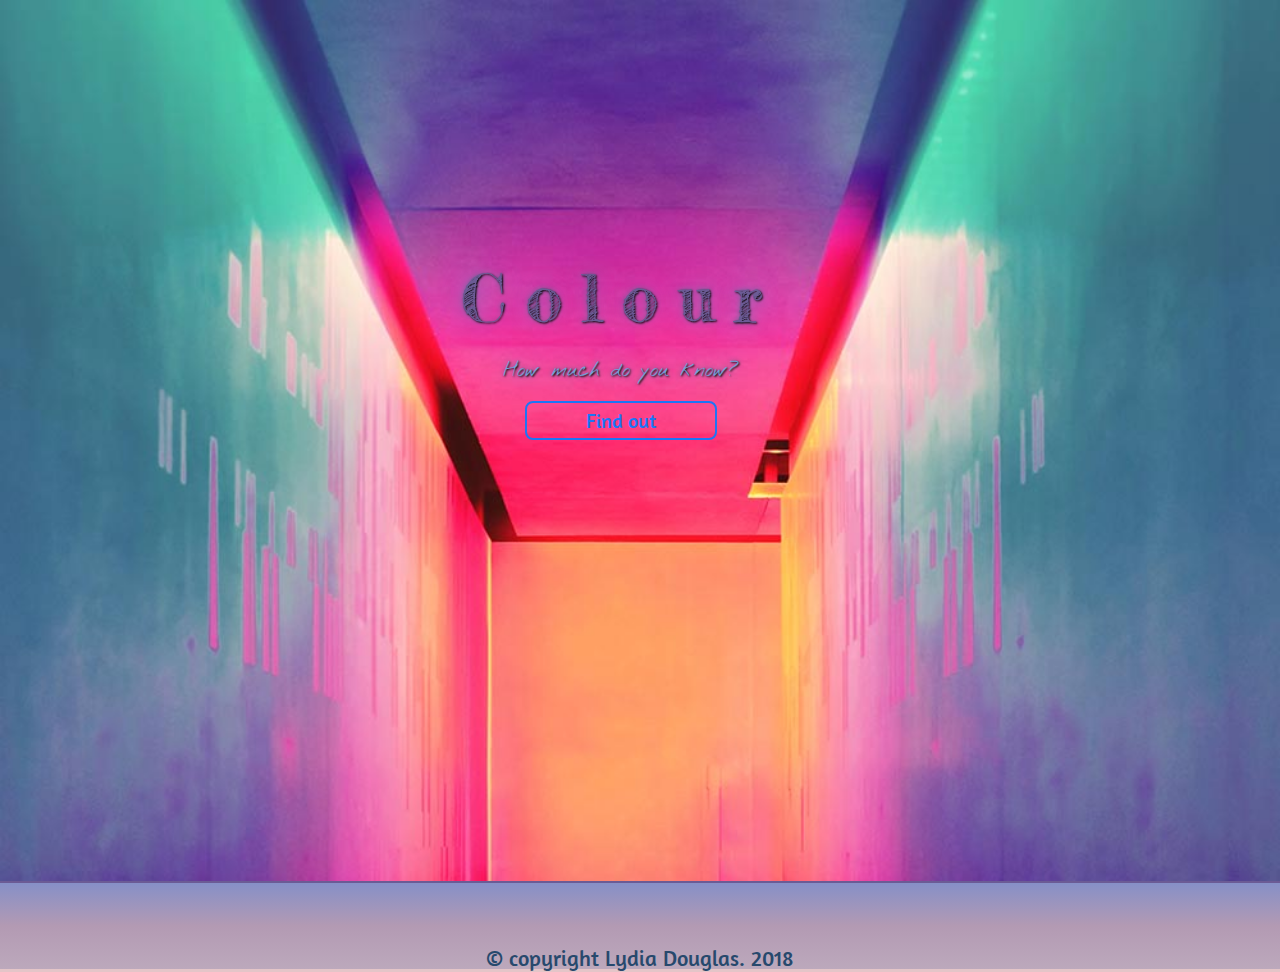
==== index.html @ 9734c430 "styled progress bar" ====
<!DOCTYPE html>
<html lang="en">

<head>
    <meta charset="UTF-8">
    <meta name="viewport" content="width=device-width, initial-scale=1.0">
    <meta http-equiv="X-UA-Compatible" content="ie=edge">
    <meta http-equiv="Content-Type" content="text/html; charset=UTF-8">
    <link href="assets/css/styles_reset.css" rel="stylesheet" type="text/css">
    <link href="assets/css/styles.css" rel="stylesheet" type="text/css">
    <link href="https://fonts.googleapis.com/css?family=Satisfy" rel="stylesheet">
    <script src="scripts/jquery-3.3.1.min.js"></script>
    <script src="scripts/app.js" type="text/javascript"></script>
    <!--fonts  -->
    <link href="https://fonts.googleapis.com/css?family=Audiowide|Amaranth|Finger+Paint|Fredericka+the+Great|Nothing+You+Could+Do"
        rel="stylesheet">
    <title>Colour Quiz</title>
</head>

<body>
    <!--hero view - what user sees first-->

    <div id="hero-section">
        <div id="hero_wrapper">
            <img id="black_image" src="images/image_hero3_black.jpg" alt="Colour image">
            <img id="color_image" src="images/image_hero3_color.jpg" alt="Colour image">
            <div id="hero-text-container">
                <h1 id="hero-title">Colour</h1>
                <p id="hero-sentence">How much do you know?</p>
                <button id="quiz-start">Find out</button>
            </div>
        </div>
    </div>

    <!-- header appear for all questions and at the end of the quiz-->
    <div id="quiz-header" class="col-12">
        <a href="/">Colour Quiz</a>
    </div>



    <!--############# questiontype1 ################-->
    <!-- question type one card -->
    <div id="qtype1-section" class="row">
        <div class="col-1"></div>
        <div class="col-10">
            <div class="card">
                <div class="card-container">

                    <div class="t1-image-wrapper">
                        <img id="qtype1Img" src="" alt="question image">
                    </div>
                    <div class="question-container">
                        <p class="question-text">How many colours can you see?</p>
                    </div>
                    <div id="button-group">
                        <div class="q1button-container">
                            <button class="baseButton" id="question1button"></button>
                        </div>
                        <div class="q1button-container">
                            <button class="baseButton" id="question2button"></button>
                        </div>
                        <div class="q1button-container">
                            <button class="baseButton" id="question3button"></button>
                        </div>
                        <div class="q1button-container">
                            <button class="baseButton" id="question4button"></button>
                        </div>
                    </div>
                    <div class="nextQuestion">
                        <button class="baseButton">></button>
                    </div>
                    <div class="progress">
                            <div class="progress-data"></div>
                        </div>
                </div>
            </div>
        </div>
        <div class="col-1"></div>
    </div>
    <!-- question type two card -->
    <div id="qtype2-section" class="row">
        <div class="col-1"></div>
        <div class="col-10">
            <div class="card">
                <div class="card-container">
                    <div class="image-wrapper">
                        <img id="type2-img1" class="imagetype2" src="" alt="question image">
                    </div>
                    <div class="image-wrapper">
                        <img id="type2-img2" class="imagetype2" src="" alt="question image">
                    </div>
                    <div class="question-container">
                        <p class="question-text"></p>
                    </div>
                    <div class="nextQuestion">
                        <button class="baseButton">></button>
                    </div>
                    <div class="progress">
                            <div class="progress-data"></div>
                    </div>
                </div>
            </div>
        </div>
        <div class="col-1"></div>
    </div>
    <!--question type three card-->
    <div id="qtype3-section" class="row">
        <div class="col-1"></div>
        <div class="col-10">
            <div class="card">
                <div class="card-container">

                        <div class="image-wrapper">
                            <img id="qtype3Img1" class="imagetype3" src="" alt="question image">
                        </div>
                        <div class="image-wrapper">
                            <img id="qtype3Img2" class="imagetype3" src="" alt="question image">
                        </div>
                        <div class="image-wrapper">
                            <img id="qtype3Img3" class="imagetype3" src="" alt="question image">
                        </div>
                        <div class="image-wrapper">
                            <img id="qtype3Img4" class="imagetype3" src="" alt="question image">
                        </div>
                    <div class="question-container">
                        <p class="question-text"></p>
                    </div>

                    <div class="nextQuestion">
                        <button class="baseButton">></button>
                    </div>
                    <div class="progress">
                            <div class="progress-data"></div>
                        </div>
                </div>
            </div>
        </div>
        <div class="col-1"></div>
    </div>

    <!-- orientation -->
    <!--   <div id="orientation" class="row">
        <div class="col-2"></div>
        <div id="statusbar" class="col-6">
            <p id="status-message">this is status message</p>
            <div id="progress">
                <div id="progress-data"></div>
            </div>
        </div>
        <div class="col-1"></div>
        <div id="nextQuestion" class="col-2">
            <button class="baseButton">Next ></button>
        </div>
        <div class="col-1"></div>
    </div> -->

    <!--results -->
    <div id="results-section" class="row">
        <div class="col-1"></div>
        <div id="results-text" class="col-10">
            <p>Well Done you have completed the colour quiz!!!</p>
            <p>Your score is
                <span id="correctAnswers"></span>
            </p>
        </div>
        <div class="col-1"></div>
    </div>

    <!--footer-->
    <footer role="contentinfo">
        <p>&copy; copyright Lydia Douglas. 2018</p>
    </footer>
</body>

</html>
---- assets/css/styles.css ----
html {
    box-sizing: border-box;
}

*,
*:before,
*:after {
    box-sizing: inherit;
}


/*---------------------Setting up grid-----------------------------------*/

div[class*='col-'] {
    text-align: center;
    padding: 5px;
    display: inline-block;
}

div[class*='col-']>img {
    cursor: pointer;
}

.col-1 {
    width: 8.33%;
}

.col-2 {
    width: 16.66%;
}

.col-3 {
    width: 25%;
}

.col-4 {
    width: 33.33%;
}

.col-5 {
    width: 41.66%;
}

.col-6 {
    width: 50%;
}

.col-7 {
    width: 58.33%;
}

.col-8 {
    width: 66.66%;
}

.col-9 {
    width: 75%;
}

.col-10 {
    width: 83.33%;
}

.col-11 {
    width: 91.66%;
}

.col-12 {
    width: 100%;
}

.row {
    margin: 5px;
}

.row:after {
    content: "";
    display: table;
    clear: both;
}

.col-6>img {
    cursor: pointer;
}


/*----------------------end setting up grid----------------------------------*/

body {
    color:#172f49;
    background-color: #E4C5C8;
    font-family: 'Amaranth','Segoe UI', 'Oxygen', 'Ubuntu', 'Cantarell', 'Open Sans', 'Helvetica Neue', sans-serif, sans-serif;
}

h1 {
    color: #6F9FD8;
}

h4 {
    font-family: 'Roboto', sans-serif;
    font-size: 14px;
    margin-bottom: 5px;
    color: #172f49;
}

p {
    /* margin-top: 20px; */
    font-size: 22px;
    color: #27496d;
}

/******** footer *******************/

footer {
    padding-top: 5%;
    height: 10%;
    background-color: rgba(107, 91, 149, 0.404);
    text-align: center;
    background-image:
    linear-gradient(
      rgba(27, 119, 247, 0.295), 
      rgba(27, 119, 247, 0),
      rgb(224, 227, 224, 0.2)   
    );
}

/******************** Hero section  ****************************/

#hero-section {
    margin-left: 0;
    margin-right: 0;
}

/*container for hero  images*/

#hero_wrapper {
    position: relative;
    left: 0px;
    top: 0px;
    background-color: #6B5B95;
}


/*hero images for animations*/

#black_image {
    position: relative;
    width: 100%;
    top: 0px;
    left: 0px;
    right: 0px;
}


/*top image with colour*/

#color_image {
    position: absolute;
    width: 100%;
    top: 0px;
    left: 0px;
    right: 0px;
    z-index: 2;
}


/*hero image animations */

@keyframes blackFadeInOut {
    0% {
        opacity: 1;
    }
    45% {
        opacity: 1;
    }
    55% {
        opacity: 0;
    }
    100% {
        opacity: 0;
    }
}

#color_image {
    animation-name: blackFadeInOut;
    animation-timing-function: ease-in-out;
    animation-iteration-count: infinite;
    animation-duration: 6s;
    animation-direction: alternate;
}


/*text near the hero image*/

#hero-text-container {
    position: absolute;
    align-items: stretch;
    top: 30%;
    left: 36%;
    z-index: 3;
    text-align: center;
    text-shadow: 1px 1px 2px black, 0 0 25px #6F9FD8, 0 0 5px rgba(71, 108, 145, 0.904)
}


/*hero text*/

#hero-title {
    /*font-family: 'Akronim', cursive, sans-serif;*/
    font-family: 'Fredericka the Great', cursive;
    color: #6B5B95;
    font-size: 66px;
    letter-spacing: 0.3em;
    margin-bottom: 30px;
}


/*tag line text under hero text*/

#hero-sentence {
    font-family: 'Nothing You Could Do', cursive;
    color: #6F9FD8;
    font-size: 20px;
    margin-bottom: 20px;
}


/*start button*/

#quiz-start {
    cursor: pointer;
    background-color: transparent;
    border: 2px solid #1b75f7;
    border-radius: 8px;
    color: #1b75f7;
    font-size: 20px;
    font-family: 'Amaranth', 'Segoe UI', Tahoma, Geneva, Verdana, sans-serif;
    width: 60%;
    transition: background-color 0.5s, color 0.8s, transform 0.5s;
    padding-top: 5px;
    padding-bottom: 5px;
}

#quiz-start:hover {
    background-color: #1b75f7;
    color: #415c4d;
    transform: scale(1.1) translate(1px, 1px);
}

#quiz-start:active {
    outline: none;
    border: none;
}

#quiz-start:focus {
    outline: 0;
}


/*****end hero section****/


/********header************/

#quiz-header {

    font-family: 'Fredericka the Great', cursive;
    color: #6B5B95;
    font-size: 3.5em;
    letter-spacing: 0.3em;
    padding-top:1%;
    background-image:linear-gradient(    
    to right, 
    #E4C5C8,
    #E4C5C8 10%,
    rgba(224, 76, 172, 0.7), 20%,
    rgba(224, 76, 172, 0.7), 85%,
    #E4C5C8 90%
);
    height:10vh;
}

#quiz-header>a {
    text-decoration: none;
}

#answer-section {
    width: 600px;
    position: absolute;
    left: 300px;
    top: 100px;
    background-color: rgba(0, 0, 0, 0.2);
}


/***** card setion all the element that can be found in the card******/

.card {
    box-shadow: 0 4px 8px 0 rgba(0, 0, 0, 0.2);
    transition: 0.3s;
    border-radius: 5px;
    /* 5px rounded corners */
    background-color: #E0E3E0;
    min-height: 450px;
}

/*style for image in the card*/


#qtype1Img {
    width: 100%;
    min-height: 350;
}


/**/

.question-container {
    margin-top: 10px;
}


/**/

.question-container>p {
    padding-bottom: 20px;
}


/**/

#button-group {
    margin-top: 10px;
    display: inline-flex;
    flex-wrap: wrap;
    padding-bottom: 20px;
}


/**/

.q1button-container {
    float: left;
    min-height: 40px;
    padding: 10px;
}


/************* styling for buttons *************/

.baseButton {

    display: inline-block;
    /*text-shadow: -1px 1px rgba(70, 9, 214, 0.527);*/
    padding: 14px 28px;
    font-size: 1.5em;
    font-family: 'Amaranth', 'Roboto', sans-serif;
    cursor: pointer;
    color:#6B5B95;
    background-image:linear-gradient(
    to right, 
    #D9D8D4 1% ,
    #D9D8D4  6%,
    rgba(224, 76, 172, 0.7), 25%,
    rgba(224, 76, 172, 0.7), 75%,
    #D9D8D4  95%
);
}

.success:hover {
    background-color: rgb(101, 92, 122);
    color: white;
}


/**this applies to images in q1 and q2*/
/*
.image-group {
    display: flex;

    width: 94%;
    margin-left:3%;
    margin-right:3%;
}*/

.image-wrapper {
    display:inline-block;
    width: 49%;
    margin-top: 1%;
    
}

.imagetype3{
   
    width: 95%;
   /* height:95%;*/
}

.imagetype2 {
  
    width: 90%;
    height:95%;
}


/*********end card section****************/


/******** next button**********************/


/**/

.nextQuestion>button {
    /*float: right;*/
    cursor: pointer;
    display: block;
    margin: 0 10px 0 0;
    font-family: 'Amaranth','Roboto', 'Segoe UI', Tahoma, Geneva, Verdana, sans-serif;
    font-size: 24px;
    line-height: 1.1;
    box-shadow: none;
    border-radius: 0;
    color: #fff;
    background-color: #6496c8;
    text-shadow: -1px 1px #417cb8;
    border: none;
    height: 40px;
}

.nextQuestion>button:focus {
    outline: none;
}

.nextQuestion>button:hover {
    background-color: #346392;
    text-shadow: -1px 1px #27496d;
}

.nextQuestion>button:active {
    background-color: #346392;
    text-shadow: -1px 1px #27496d;
}

.nextQuestion>button:disabled {
    background: none repeat scroll 0 0 rgb(152, 160, 159);
    cursor: not-allowed;
}

.image-wrapper>img {
    cursor: pointer;
}

.image-wrapper.disabled {
    cursor: not-allowed;
}

.image-wrapper>img.disabled {
    pointer-events: none;
}


/* All disabled type1, type2, typeN question disabled buttons */

[data-question-type^="type"]:disabled {
    background: none repeat scroll 0 0 rgb(152, 160, 159);
    cursor: not-allowed;
    /* pointer-events: none; */
}


/******** progress bar *******************/

.progress {
    width: 90%;
    height: 20px;
    display: inline-block;
    background-color: #F4D8D3;
    background-image:
    linear-gradient(
      rgba(199, 202, 206, 0.295), 
      rgba(166, 202, 252, 0),
      rgba(198, 235, 198, 0.2)   
    );
    margin-bottom:10px;
    border-radius: 8px;
}

.progress-data {
    min-height: 20px;
    background-color:rgba(107, 91, 149, 0.411);
    width: 0%;
    content: ' ';
    border-radius: 2px;
}




.progress-container{
    display:flex;
    justify-content: space-evenly;
    align-items:baseline;
}

/*****Question type 1  answer div ********************/

/*
#t1-image-wrapper {
    display:block;
    position:center;
    margin-top:20px;
}*/
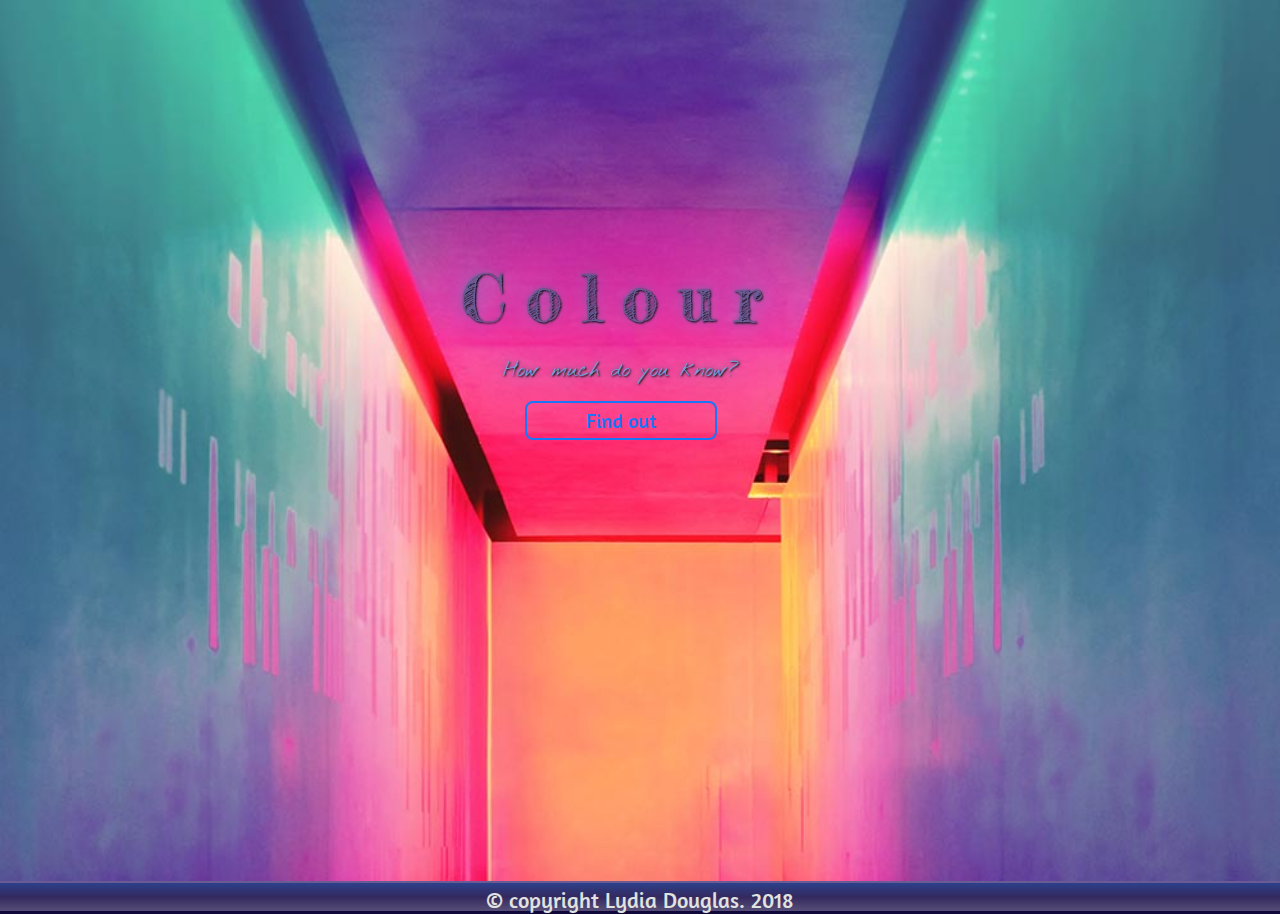
==== commit 552c1881: "chenged website styling, need to fix header and results and add qs" ====
--- a/index.html
+++ b/index.html
@@ -159,16 +159,19 @@
     <div id="results-section" class="row">
         <div class="col-1"></div>
         <div id="results-text" class="col-10">
-            <p>Well Done you have completed the colour quiz!!!</p>
-            <p>Your score is
-                <span id="correctAnswers"></span>
-            </p>
+            <div id = "results-message-container">
+
+                <p>Well Done you have completed the colour quiz!!!</p>
+                <p>Your score is
+                 <span id="correctAnswers"></span>
+                </p>
+             </div>
         </div>
         <div class="col-1"></div>
     </div>
 
     <!--footer-->
-    <footer role="contentinfo">
+    <footer id ="footer" role="contentinfo">
         <p>&copy; copyright Lydia Douglas. 2018</p>
     </footer>
 </body>
--- a/assets/css/styles.css
+++ b/assets/css/styles.css
@@ -2,12 +2,9 @@
     box-sizing: border-box;
 }
 
-*,
-*:before,
-*:after {
+*, *:before, *:after {
     box-sizing: inherit;
 }
-
 
 /*---------------------Setting up grid-----------------------------------*/
 
@@ -83,13 +80,12 @@
     cursor: pointer;
 }
 
-
 /*----------------------end setting up grid----------------------------------*/
 
 body {
-    color:#172f49;
-    background-color: #E4C5C8;
-    font-family: 'Amaranth','Segoe UI', 'Oxygen', 'Ubuntu', 'Cantarell', 'Open Sans', 'Helvetica Neue', sans-serif, sans-serif;
+    color: #E4C5C8;
+    background-color:#10073a ;
+    font-family: 'Amaranth', 'Segoe UI', 'Oxygen', 'Ubuntu', 'Cantarell', 'Open Sans', 'Helvetica Neue', sans-serif, sans-serif;
 }
 
 h1 {
@@ -100,28 +96,23 @@
     font-family: 'Roboto', sans-serif;
     font-size: 14px;
     margin-bottom: 5px;
-    color: #172f49;
+    color: #E0E3E0;
 }
 
 p {
     /* margin-top: 20px; */
     font-size: 22px;
-    color: #27496d;
+    color: #E0E3E0;
 }
 
 /******** footer *******************/
 
-footer {
-    padding-top: 5%;
+ #footer{
+    padding-top: 0.5%;
     height: 10%;
     background-color: rgba(107, 91, 149, 0.404);
     text-align: center;
-    background-image:
-    linear-gradient(
-      rgba(27, 119, 247, 0.295), 
-      rgba(27, 119, 247, 0),
-      rgb(224, 227, 224, 0.2)   
-    );
+    background-image: linear-gradient( rgba(27, 119, 247, 0.295), rgba(27, 119, 247, 0), rgb(224, 227, 224, 0.2));
 }
 
 /******************** Hero section  ****************************/
@@ -139,7 +130,6 @@
     top: 0px;
     background-color: #6B5B95;
 }
-
 
 /*hero images for animations*/
 
@@ -150,7 +140,6 @@
     left: 0px;
     right: 0px;
 }
-
 
 /*top image with colour*/
 
@@ -162,7 +151,6 @@
     right: 0px;
     z-index: 2;
 }
-
 
 /*hero image animations */
 
@@ -189,7 +177,6 @@
     animation-direction: alternate;
 }
 
-
 /*text near the hero image*/
 
 #hero-text-container {
@@ -202,7 +189,6 @@
     text-shadow: 1px 1px 2px black, 0 0 25px #6F9FD8, 0 0 5px rgba(71, 108, 145, 0.904)
 }
 
-
 /*hero text*/
 
 #hero-title {
@@ -214,7 +200,6 @@
     margin-bottom: 30px;
 }
 
-
 /*tag line text under hero text*/
 
 #hero-sentence {
@@ -223,7 +208,6 @@
     font-size: 20px;
     margin-bottom: 20px;
 }
-
 
 /*start button*/
 
@@ -256,32 +240,28 @@
     outline: 0;
 }
 
-
 /*****end hero section****/
 
-
 /********header************/
 
 #quiz-header {
-
     font-family: 'Fredericka the Great', cursive;
     color: #6B5B95;
     font-size: 3.5em;
     letter-spacing: 0.3em;
-    padding-top:1%;
-    background-image:linear-gradient(    
-    to right, 
-    #E4C5C8,
-    #E4C5C8 10%,
-    rgba(224, 76, 172, 0.7), 20%,
-    rgba(224, 76, 172, 0.7), 85%,
-    #E4C5C8 90%
-);
-    height:10vh;
+    padding-top: 1%;
+    padding-bottom: 1%;
+    
+    text-shadow: 2px 2px 3px rgba(41, 52, 151, 0.699), 0 0 25px rgba(236, 210, 236, 0.89), 0 0 5px rgba(247, 199, 244, 0.904);
+    background-image: linear-gradient( to right, #10073a, rgb(20, 21, 84) 10%, rgba(53, 221, 215, 0.61) 20%, #17a7ac 80%, rgb(20, 21, 84) 90%,#10073a 98%);
+    height: 10%;
 }
 
 #quiz-header>a {
     text-decoration: none;
+}
+#quiz-header {
+    color: whitesmoke;
 }
 
 #answer-section {
@@ -292,40 +272,44 @@
     background-color: rgba(0, 0, 0, 0.2);
 }
 
-
 /***** card setion all the element that can be found in the card******/
 
 .card {
-    box-shadow: 0 4px 8px 0 rgba(0, 0, 0, 0.2);
+    box-shadow: 0 4px 8px 0 #46bbbb;
     transition: 0.3s;
     border-radius: 5px;
     /* 5px rounded corners */
-    background-color: #E0E3E0;
+    background-color:#16165e;
     min-height: 450px;
-}
-
-/*style for image in the card*/
-
+    box-shadow: 0  -132 145 -113 #90f0f0;
+    -moz-box-shadow:    inset 0 0 10px #46bbbb;
+    -webkit-box-shadow: inset 0 0 10px #46bbbb;
+    box-shadow:         inset 0 0 10px #46bbbb;
+    padding-top: 3px;
+    padding-bottom:20px;
+    padding-right: 20px ;
+    padding-left: 20px;
+    margin-top:15px;
+}
+
+/*style for image in the card , inset*/
 
 #qtype1Img {
     width: 100%;
     min-height: 350;
 }
 
-
 /**/
 
 .question-container {
     margin-top: 10px;
 }
 
-
 /**/
 
 .question-container>p {
     padding-bottom: 20px;
 }
-
 
 /**/
 
@@ -336,7 +320,6 @@
     padding-bottom: 20px;
 }
 
-
 /**/
 
 .q1button-container {
@@ -345,26 +328,19 @@
     padding: 10px;
 }
 
-
 /************* styling for buttons *************/
 
 .baseButton {
-
     display: inline-block;
     /*text-shadow: -1px 1px rgba(70, 9, 214, 0.527);*/
     padding: 14px 28px;
     font-size: 1.5em;
     font-family: 'Amaranth', 'Roboto', sans-serif;
     cursor: pointer;
-    color:#6B5B95;
-    background-image:linear-gradient(
-    to right, 
-    #D9D8D4 1% ,
-    #D9D8D4  6%,
-    rgba(224, 76, 172, 0.7), 25%,
-    rgba(224, 76, 172, 0.7), 75%,
-    #D9D8D4  95%
-);
+    color: #6B5B95;
+    background-image: linear-gradient( to right,
+    rgb(20, 21, 84)  3%, #46bbbb 6%, rgba(224, 76, 172, 0.7), 25%, rgba(224, 76, 172, 0.7), 75%, #46bbbb 95%, rgb(20, 21, 84) 97% );
+    
 }
 
 .success:hover {
@@ -372,8 +348,8 @@
     color: white;
 }
 
-
 /**this applies to images in q1 and q2*/
+
 /*
 .image-group {
     display: flex;
@@ -384,30 +360,24 @@
 }*/
 
 .image-wrapper {
-    display:inline-block;
+    display: inline-block;
     width: 49%;
     margin-top: 1%;
-    
-}
-
-.imagetype3{
-   
-    width: 95%;
-   /* height:95%;*/
+}
+
+.imagetype3 {
+    /*width: 55%;*/
+    height:35%;
 }
 
 .imagetype2 {
-  
     width: 90%;
-    height:95%;
-}
-
+    height: 95%;
+}
 
 /*********end card section****************/
 
-
 /******** next button**********************/
-
 
 /**/
 
@@ -416,7 +386,7 @@
     cursor: pointer;
     display: block;
     margin: 0 10px 0 0;
-    font-family: 'Amaranth','Roboto', 'Segoe UI', Tahoma, Geneva, Verdana, sans-serif;
+    font-family: 'Amaranth', 'Roboto', 'Segoe UI', Tahoma, Geneva, Verdana, sans-serif;
     font-size: 24px;
     line-height: 1.1;
     box-shadow: none;
@@ -426,6 +396,11 @@
     text-shadow: -1px 1px #417cb8;
     border: none;
     height: 40px;
+    width: 100%;
+   
+}
+.nextQuestion{
+    margin: 0, auto;
 }
 
 .nextQuestion>button:focus {
@@ -458,7 +433,6 @@
 .image-wrapper>img.disabled {
     pointer-events: none;
 }
-
 
 /* All disabled type1, type2, typeN question disabled buttons */
 
@@ -467,7 +441,6 @@
     cursor: not-allowed;
     /* pointer-events: none; */
 }
-
 
 /******** progress bar *******************/
 
@@ -476,38 +449,31 @@
     height: 20px;
     display: inline-block;
     background-color: #F4D8D3;
-    background-image:
-    linear-gradient(
-      rgba(199, 202, 206, 0.295), 
-      rgba(166, 202, 252, 0),
-      rgba(198, 235, 198, 0.2)   
-    );
-    margin-bottom:10px;
+    background-image: linear-gradient( rgba(199, 202, 206), rgba(166, 202, 252, 0), rgba(198, 235, 198, 0.2));
+    margin-top:15px;
+    margin-bottom: 10px;
     border-radius: 8px;
 }
 
 .progress-data {
     min-height: 20px;
-    background-color:rgba(107, 91, 149, 0.411);
+    background-color: rgba(107, 91, 149, 0.411);
     width: 0%;
     content: ' ';
     border-radius: 2px;
 }
 
-
-
-
-.progress-container{
-    display:flex;
+.progress-container {
+    display: flex;
     justify-content: space-evenly;
-    align-items:baseline;
-}
-
-/*****Question type 1  answer div ********************/
-
-/*
-#t1-image-wrapper {
-    display:block;
-    position:center;
-    margin-top:20px;
-}*/+    align-items: baseline;
+}
+
+#results-message-container {
+    background-color: brgb(20, 21, 84) 10%;
+    min-height: 400;
+}
+#results-text{
+    min-height: 300px;
+    background-color: grey;
+}
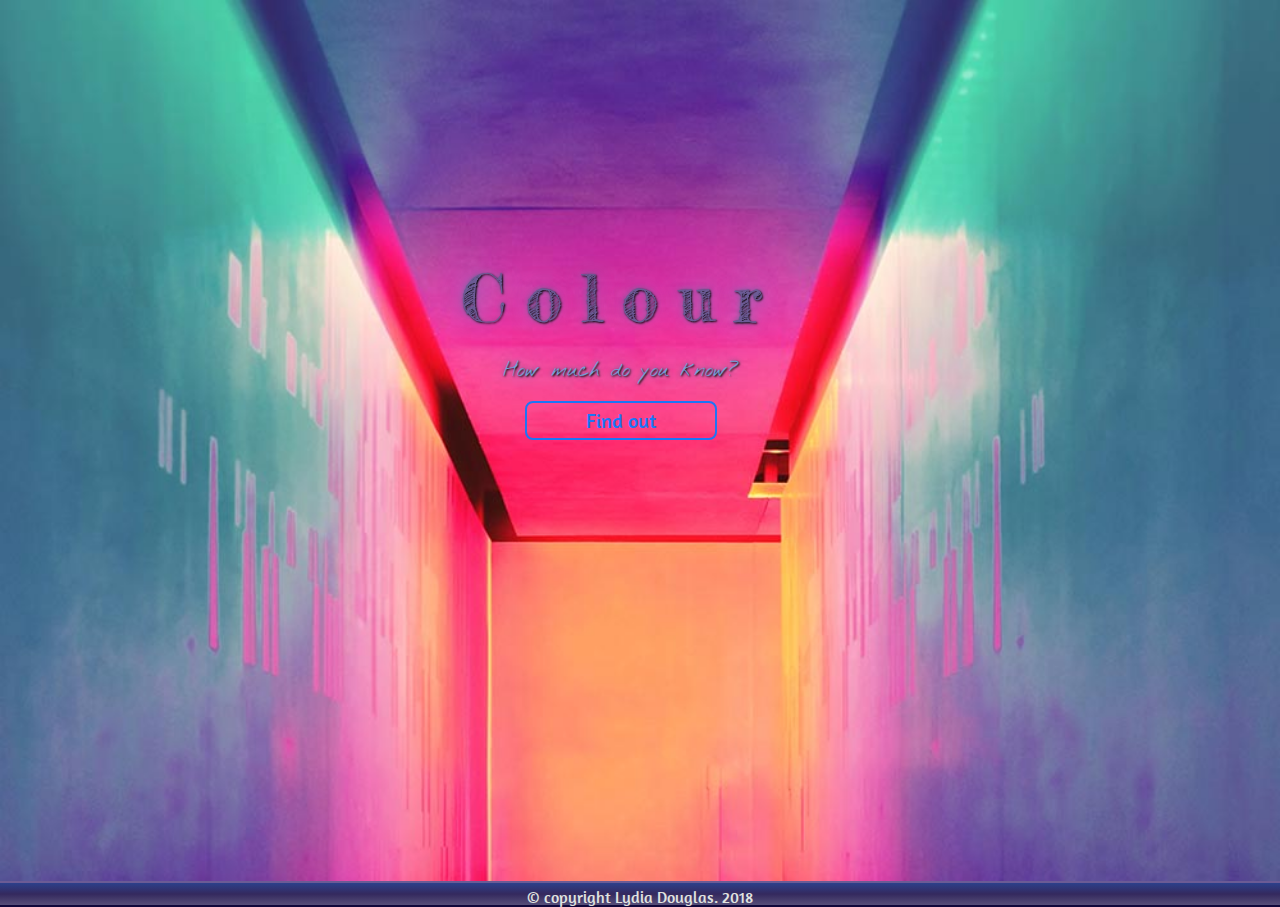
==== commit 08489198: "fixed progress bar, added comments" ====
--- a/index.html
+++ b/index.html
@@ -1,6 +1,6 @@
 <!DOCTYPE html>
+<!-- Colour Quiz by Lydia Douglas -->
 <html lang="en">
-
 <head>
     <meta charset="UTF-8">
     <meta name="viewport" content="width=device-width, initial-scale=1.0">
@@ -156,18 +156,19 @@
     </div> -->
 
     <!--results -->
-    <div id="results-section" class="row">
-        <div class="col-1"></div>
-        <div id="results-text" class="col-10">
-            <div id = "results-message-container">
+    <div id="results-section">
+            <div id="results_wrapper">
+                <img id="tryagain_image" src="images/result_tryagain.jpg" alt="Try Again Image">
+                <img id="welldone_image" src="images/result_welldone.jpg" alt="Well done!">
+                <img id="brilliant_image" src="images/result_brilliant.jpg" alt="Brilliant!!">
 
-                <p>Well Done you have completed the colour quiz!!!</p>
-                <p>Your score is
-                 <span id="correctAnswers"></span>
-                </p>
-             </div>
-        </div>
-        <div class="col-1"></div>
+                <div id="results-message">
+                    <!-- formally known as correctAnswers-->
+                    <h2 id="score">Your Score is </h3>
+                    <p id="results-text">Well Done you have completed the colour quiz!!!</p>
+                    <h2><a id="quiz_again" href="/" >Quiz Me Again!</a></h2>
+                </div>
+            </div>
     </div>
 
     <!--footer-->
--- a/assets/css/styles.css
+++ b/assets/css/styles.css
@@ -1,3 +1,13 @@
+/* Colour quiz created by Lydia Douglas 2018 */
+/* This quiz has been created to be extendable in the future*/
+/* There is a landing section, main quiz area, results section and footer*/
+/* The questions and answers are displayed in the card. The card, button and 
+other helper classes class allows for unified look and feel as well as maikng 
+it easier to change layout in future*/
+/*Alhough this site does not have complete responsive design implementation 
+most of the layout has been designed to allow the site to scale.
+*/
+
 html {
     box-sizing: border-box;
 }
@@ -6,7 +16,7 @@
     box-sizing: inherit;
 }
 
-/*---------------------Setting up grid-----------------------------------*/
+/*---------------------Setting up grid--(this grid comes fro W3Schools)---------------------------------*/
 
 div[class*='col-'] {
     text-align: center;
@@ -94,14 +104,13 @@
 
 h4 {
     font-family: 'Roboto', sans-serif;
-    font-size: 14px;
+    font-size: 2em;
     margin-bottom: 5px;
     color: #E0E3E0;
 }
 
 p {
-    /* margin-top: 20px; */
-    font-size: 22px;
+    font-size: 1em;
     color: #E0E3E0;
 }
 
@@ -448,8 +457,8 @@
     width: 90%;
     height: 20px;
     display: inline-block;
-    background-color: #F4D8D3;
-    background-image: linear-gradient( rgba(199, 202, 206), rgba(166, 202, 252, 0), rgba(198, 235, 198, 0.2));
+    background-color: rgba(58, 70, 75, 0.411);
+   /*border-color:  #46bbbb;*/
     margin-top:15px;
     margin-bottom: 10px;
     border-radius: 8px;
@@ -457,10 +466,11 @@
 
 .progress-data {
     min-height: 20px;
-    background-color: rgba(107, 91, 149, 0.411);
+    background-color: #46bbbb;
+    background-image: linear-gradient( rgba(199, 202, 206), rgba(166, 202, 252, 0), rgba(198, 235, 198, 0.2));
     width: 0%;
     content: ' ';
-    border-radius: 2px;
+    border-radius: 5px;
 }
 
 .progress-container {
@@ -469,11 +479,94 @@
     align-items: baseline;
 }
 
-#results-message-container {
-    background-color: brgb(20, 21, 84) 10%;
-    min-height: 400;
-}
-#results-text{
-    min-height: 300px;
-    background-color: grey;
-}
+#results-section {
+    margin-left: 0;
+    margin-right: 0;
+}
+
+/*container for results images*/
+
+#results_wrapper {
+    position: relative;
+    left: 0px;
+    top: 0px;
+}
+
+/*results images*/
+
+#tryagain_image {
+    position: relative;
+    width: 100%;
+    top: 0px;
+    left: 0px;
+    right: 0px;
+}
+
+/*top image with colour*/
+
+#welldone_image {
+    position: absolute;
+    width: 100%;
+    top: 0px;
+    left: 0px;
+    right: 0px;
+    z-index: 2;
+}
+
+#brilliant_image {
+    position: absolute;
+    width: 100%;
+    top: 0px;
+    left: 0px;
+    right: 0px;
+    z-index: 3;
+}
+
+/*text on top of results window*/
+
+#results-message {
+    position: absolute;
+   /* align-items: stretch;*/
+    top: 40%;
+    bottom:40%;
+    left: 30%;
+    right:30%;
+    z-index: 4;
+    text-align: center;
+   /* text-shadow: 1px 1px 2px  #46bbbb, 0 0 25px #6F9FD8, 0 0 5px rgba(71, 108, 145, 0.904);
+    background-color: #333 ;*/
+   /* width: 100%;*/
+    padding: 20px 10px;
+    background: rgba(0, 0, 0, 0.5);
+    background-attachment: fixed;
+    overflow: hidden;
+
+}
+
+
+/*results message*/
+
+#p {
+    font-family: 'Nothing You Could Do', cursive;
+   /* color:#16165e;
+    font-size: 3em;
+    margin-bottom: 20px;*/
+    color: white;
+
+}
+h2{
+    font-family: 'Nothing You Could Do', cursive;
+    /*color: rgb(13, 216, 243);
+    font-size: 3em;
+    margin-bottom: 20px;*/
+    color: white;
+
+}
+#quiz_again{
+
+    color: white;
+
+ }
+
+
+
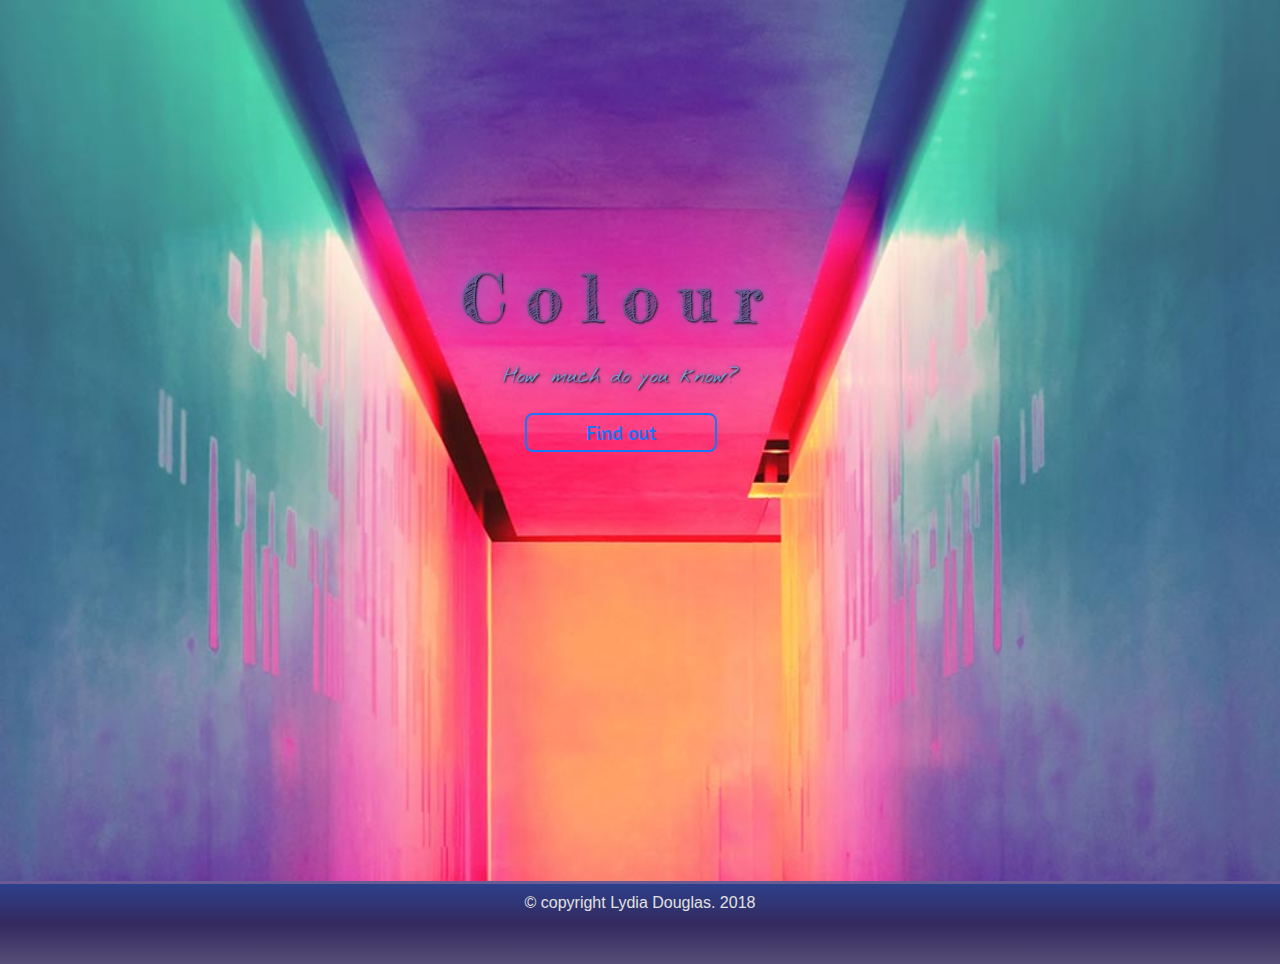
==== commit 76a13cdd: "added qs" ====
--- a/index.html
+++ b/index.html
@@ -68,7 +68,7 @@
                         </div>
                     </div>
                     <div class="nextQuestion">
-                        <button class="baseButton">></button>
+                        <button class="baseButton">Next Question ></button>
                     </div>
                     <div class="progress">
                             <div class="progress-data"></div>
@@ -94,7 +94,7 @@
                         <p class="question-text"></p>
                     </div>
                     <div class="nextQuestion">
-                        <button class="baseButton">></button>
+                        <button class="baseButton">Next Question ></button>
                     </div>
                     <div class="progress">
                             <div class="progress-data"></div>
@@ -110,7 +110,6 @@
         <div class="col-10">
             <div class="card">
                 <div class="card-container">
-
                         <div class="image-wrapper">
                             <img id="qtype3Img1" class="imagetype3" src="" alt="question image">
                         </div>
@@ -128,7 +127,7 @@
                     </div>
 
                     <div class="nextQuestion">
-                        <button class="baseButton">></button>
+                        <button class="baseButton">Next Question ></button>
                     </div>
                     <div class="progress">
                             <div class="progress-data"></div>
@@ -164,7 +163,7 @@
 
                 <div id="results-message">
                     <!-- formally known as correctAnswers-->
-                    <h2 id="score">Your Score is </h3>
+                    <h2 id="score">Your Score is </h2>
                     <p id="results-text">Well Done you have completed the colour quiz!!!</p>
                     <h2><a id="quiz_again" href="/" >Quiz Me Again!</a></h2>
                 </div>
--- a/assets/css/styles.css
+++ b/assets/css/styles.css
@@ -95,30 +95,34 @@
 body {
     color: #E4C5C8;
     background-color:#10073a ;
-    font-family: 'Amaranth', 'Segoe UI', 'Oxygen', 'Ubuntu', 'Cantarell', 'Open Sans', 'Helvetica Neue', sans-serif, sans-serif;
+    font-family:  'Segoe UI', 'Oxygen', 'Ubuntu', 'Cantarell', 'Open Sans', 'Helvetica Neue', sans-serif, sans-serif;
 }
 
 h1 {
     color: #6F9FD8;
 }
+/*
 
 h4 {
-    font-family: 'Roboto', sans-serif;
+    font-family: 'Amaranth', 'Roboto', sans-serif;
     font-size: 2em;
     margin-bottom: 5px;
     color: #E0E3E0;
 }
-
+*/
 p {
+    font-family: 'Roboto', sans-serif;
     font-size: 1em;
+    letter-spacing: 0.05;
     color: #E0E3E0;
+    line-height: 1.6;
 }
 
 /******** footer *******************/
 
  #footer{
     padding-top: 0.5%;
-    height: 10%;
+    min-height: 80px;
     background-color: rgba(107, 91, 149, 0.404);
     text-align: center;
     background-image: linear-gradient( rgba(27, 119, 247, 0.295), rgba(27, 119, 247, 0), rgb(224, 227, 224, 0.2));
@@ -263,8 +267,10 @@
     
     text-shadow: 2px 2px 3px rgba(41, 52, 151, 0.699), 0 0 25px rgba(236, 210, 236, 0.89), 0 0 5px rgba(247, 199, 244, 0.904);
     background-image: linear-gradient( to right, #10073a, rgb(20, 21, 84) 10%, rgba(53, 221, 215, 0.61) 20%, #17a7ac 80%, rgb(20, 21, 84) 90%,#10073a 98%);
+    box-shadow: 0 4px 8px 2 #46bbbb;
     height: 10%;
 }
+
 
 #quiz-header>a {
     text-decoration: none;
@@ -294,7 +300,7 @@
     -moz-box-shadow:    inset 0 0 10px #46bbbb;
     -webkit-box-shadow: inset 0 0 10px #46bbbb;
     box-shadow:         inset 0 0 10px #46bbbb;
-    padding-top: 3px;
+    padding-top: 20px;
     padding-bottom:20px;
     padding-right: 20px ;
     padding-left: 20px;
@@ -342,13 +348,15 @@
 .baseButton {
     display: inline-block;
     /*text-shadow: -1px 1px rgba(70, 9, 214, 0.527);*/
-    padding: 14px 28px;
-    font-size: 1.5em;
-    font-family: 'Amaranth', 'Roboto', sans-serif;
+    padding: 12px 32px;
+    width:120%;
+    line-height: 1.1;
+    font-size: 1.2em;
+    font-family:  'Nothing You Could Do', 'Roboto', sans-serif;
     cursor: pointer;
-    color: #6B5B95;
-    background-image: linear-gradient( to right,
-    rgb(20, 21, 84)  3%, #46bbbb 6%, rgba(224, 76, 172, 0.7), 25%, rgba(224, 76, 172, 0.7), 75%, #46bbbb 95%, rgb(20, 21, 84) 97% );
+    color: rgb(28, 14, 63);;/*#6B5B95;*/
+    border: none;
+    background-image: linear-gradient( to right, #17195C, rgb(20, 21, 84) 10%, rgba(53, 221, 215, 0.61) 30%, #17a7ac 70%, rgb(20, 21, 84) 90%,#17195C 98%);
     
 }
 
@@ -372,6 +380,7 @@
     display: inline-block;
     width: 49%;
     margin-top: 1%;
+    overflow: hidden;
 }
 
 .imagetype3 {
@@ -395,12 +404,12 @@
     cursor: pointer;
     display: block;
     margin: 0 10px 0 0;
-    font-family: 'Amaranth', 'Roboto', 'Segoe UI', Tahoma, Geneva, Verdana, sans-serif;
+    font-family: 'Nothing You Could Do', 'Roboto', 'Segoe UI', Tahoma,  Verdana, sans-serif;
     font-size: 24px;
     line-height: 1.1;
     box-shadow: none;
     border-radius: 0;
-    color: #fff;
+    color:rgb(28, 14, 63);
     background-color: #6496c8;
     text-shadow: -1px 1px #417cb8;
     border: none;
@@ -490,6 +499,7 @@
     position: relative;
     left: 0px;
     top: 0px;
+    min-height: 90vh;
 }
 
 /*results images*/
@@ -500,6 +510,8 @@
     top: 0px;
     left: 0px;
     right: 0px;
+    min-height: 300px;
+    
 }
 
 /*top image with colour*/
@@ -511,6 +523,7 @@
     left: 0px;
     right: 0px;
     z-index: 2;
+    min-height: 300px;
 }
 
 #brilliant_image {
@@ -520,6 +533,7 @@
     left: 0px;
     right: 0px;
     z-index: 3;
+    min-height: 300px;
 }
 
 /*text on top of results window*/
@@ -527,10 +541,9 @@
 #results-message {
     position: absolute;
    /* align-items: stretch;*/
-    top: 40%;
-    bottom:40%;
-    left: 30%;
-    right:30%;
+   top:20%; 
+   left: 0;
+    width:100%;
     z-index: 4;
     text-align: center;
    /* text-shadow: 1px 1px 2px  #46bbbb, 0 0 25px #6F9FD8, 0 0 5px rgba(71, 108, 145, 0.904);
@@ -538,34 +551,29 @@
    /* width: 100%;*/
     padding: 20px 10px;
     background: rgba(0, 0, 0, 0.5);
-    background-attachment: fixed;
-    overflow: hidden;
-
+    text-overflow: wrap;
 }
 
 
 /*results message*/
 
-#p {
-    font-family: 'Nothing You Could Do', cursive;
-   /* color:#16165e;
-    font-size: 3em;
-    margin-bottom: 20px;*/
+#results-text {
+    font-family: 'Roboto', sans-serif;
+    font-size: 20px;
+    margin-bottom: 20px;
     color: white;
 
 }
 h2{
     font-family: 'Nothing You Could Do', cursive;
-    /*color: rgb(13, 216, 243);
-    font-size: 3em;
-    margin-bottom: 20px;*/
+    font-size: 20px;
+    margin-bottom: 20px;
     color: white;
 
 }
 #quiz_again{
-
-    color: white;
-
+    font-size:33px;
+    color : white;
  }
 
 
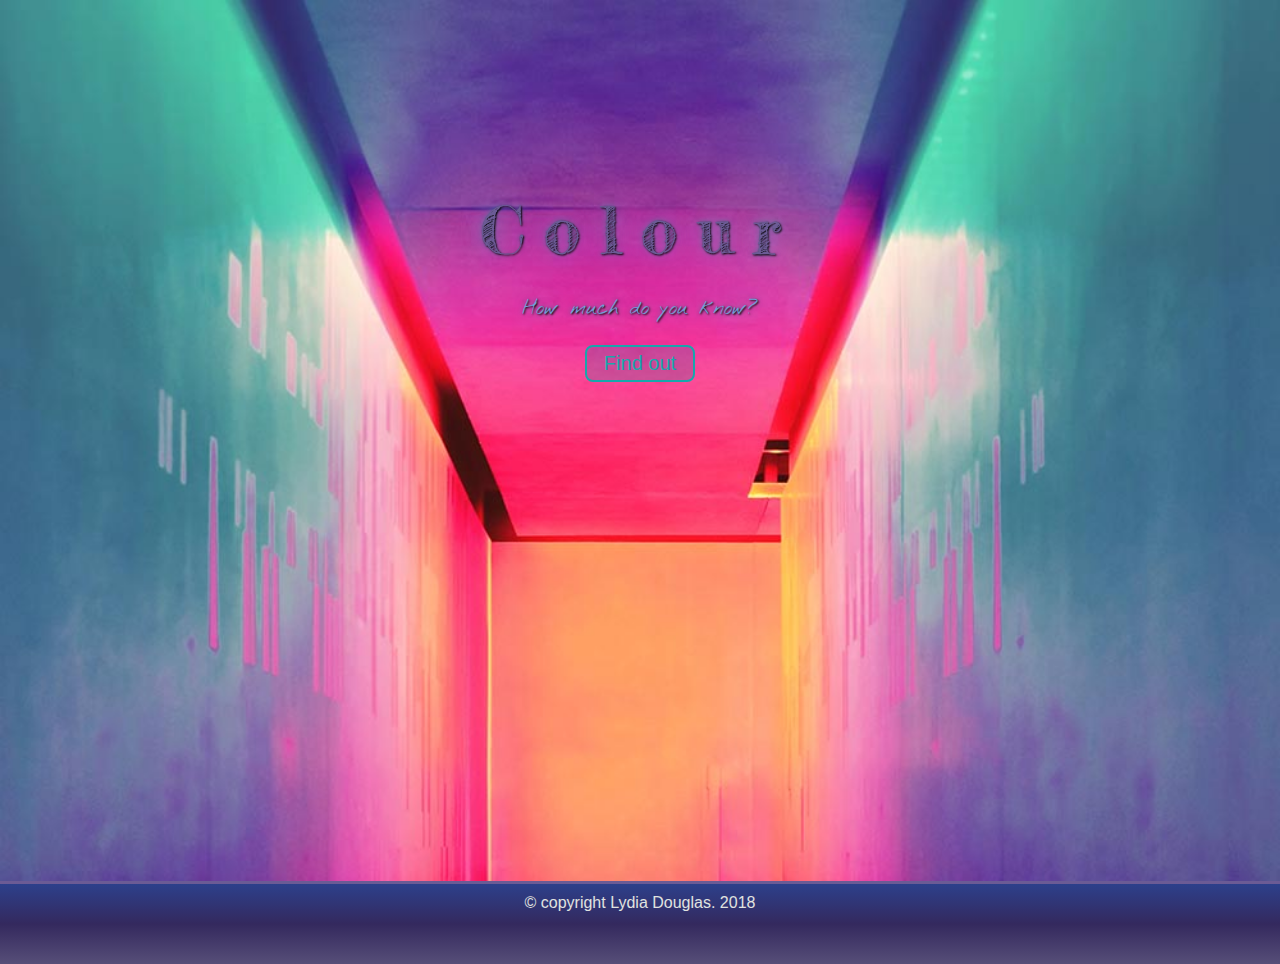
==== commit c25cf424: "edited comments" ====
--- a/index.html
+++ b/index.html
@@ -6,14 +6,16 @@
     <meta name="viewport" content="width=device-width, initial-scale=1.0">
     <meta http-equiv="X-UA-Compatible" content="ie=edge">
     <meta http-equiv="Content-Type" content="text/html; charset=UTF-8">
+    <!--styles-->
     <link href="assets/css/styles_reset.css" rel="stylesheet" type="text/css">
     <link href="assets/css/styles.css" rel="stylesheet" type="text/css">
-    <link href="https://fonts.googleapis.com/css?family=Satisfy" rel="stylesheet">
+    <!--scripts-->
     <script src="scripts/jquery-3.3.1.min.js"></script>
     <script src="scripts/app.js" type="text/javascript"></script>
-    <!--fonts  -->
-    <link href="https://fonts.googleapis.com/css?family=Audiowide|Amaranth|Finger+Paint|Fredericka+the+Great|Nothing+You+Could+Do"
+    <!--fonts -->
+    <link href="https://fonts.googleapis.com/css?family=Amaranth|Fredericka+the+Great|Nothing+You+Could+Do"
         rel="stylesheet">
+
     <title>Colour Quiz</title>
 </head>
 
@@ -22,8 +24,10 @@
 
     <div id="hero-section">
         <div id="hero_wrapper">
+            <!-- hero image changes from black to color-->
             <img id="black_image" src="images/image_hero3_black.jpg" alt="Colour image">
             <img id="color_image" src="images/image_hero3_color.jpg" alt="Colour image">
+            <!--Hero text and button to start the quiz-->
             <div id="hero-text-container">
                 <h1 id="hero-title">Colour</h1>
                 <p id="hero-sentence">How much do you know?</p>
@@ -37,22 +41,23 @@
         <a href="/">Colour Quiz</a>
     </div>
 
-
-
     <!--############# questiontype1 ################-->
     <!-- question type one card -->
     <div id="qtype1-section" class="row">
         <div class="col-1"></div>
         <div class="col-10">
+            <!--all the questions are presented in the card-->
             <div class="card">
                 <div class="card-container">
-
+                    <!--type1 card conatins image, question, buttons and progress bar-->
+                    <!--the Next Question button is hidden until the question is answered-->
                     <div class="t1-image-wrapper">
                         <img id="qtype1Img" src="" alt="question image">
                     </div>
                     <div class="question-container">
                         <p class="question-text">How many colours can you see?</p>
                     </div>
+                    <!--buttons shown at question time, hidden at answer time-->
                     <div id="button-group">
                         <div class="q1button-container">
                             <button class="baseButton" id="question1button"></button>
@@ -67,9 +72,11 @@
                             <button class="baseButton" id="question4button"></button>
                         </div>
                     </div>
+                    <!--only shown after question is answered-->
                     <div class="nextQuestion">
                         <button class="baseButton">Next Question ></button>
                     </div>
+                    <!--progress bar orientate user to where they are in the quiz-->
                     <div class="progress">
                             <div class="progress-data"></div>
                         </div>
@@ -82,6 +89,10 @@
     <div id="qtype2-section" class="row">
         <div class="col-1"></div>
         <div class="col-10">
+            <!--type2 card conatins 2 images, question, nextQuestion button and progress bar-->
+            <!--User click on image to answer question
+                the correct answer image is loaded on all screens at answer time
+            the images are no longer clickable and next button appears-->
             <div class="card">
                 <div class="card-container">
                     <div class="image-wrapper">
@@ -93,9 +104,11 @@
                     <div class="question-container">
                         <p class="question-text"></p>
                     </div>
+                    <!--only shown after question is answered-->
                     <div class="nextQuestion">
                         <button class="baseButton">Next Question ></button>
                     </div>
+                    <!--progress bar orientate user to where they are in the quiz-->
                     <div class="progress">
                             <div class="progress-data"></div>
                     </div>
@@ -108,6 +121,9 @@
     <div id="qtype3-section" class="row">
         <div class="col-1"></div>
         <div class="col-10">
+            <!--type2 card conatins 4 images, question, next question and progress bar -->
+            <!--the correct answer image is loaded on all screens at answer time
+            the images are no longer clickable and next button is enabled-->
             <div class="card">
                 <div class="card-container">
                         <div class="image-wrapper">
@@ -125,10 +141,11 @@
                     <div class="question-container">
                         <p class="question-text"></p>
                     </div>
-
+                    <!--only shown after question is answered-->
                     <div class="nextQuestion">
                         <button class="baseButton">Next Question ></button>
                     </div>
+                    <!--progress bar orientate user to where they are in the quiz-->
                     <div class="progress">
                             <div class="progress-data"></div>
                         </div>
@@ -138,39 +155,24 @@
         <div class="col-1"></div>
     </div>
 
-    <!-- orientation -->
-    <!--   <div id="orientation" class="row">
-        <div class="col-2"></div>
-        <div id="statusbar" class="col-6">
-            <p id="status-message">this is status message</p>
-            <div id="progress">
-                <div id="progress-data"></div>
-            </div>
-        </div>
-        <div class="col-1"></div>
-        <div id="nextQuestion" class="col-2">
-            <button class="baseButton">Next ></button>
-        </div>
-        <div class="col-1"></div>
-    </div> -->
-
-    <!--results -->
+    <!--results section-->
     <div id="results-section">
             <div id="results_wrapper">
+                <!--only one image is shown depending on quiz score -->
                 <img id="tryagain_image" src="images/result_tryagain.jpg" alt="Try Again Image">
                 <img id="welldone_image" src="images/result_welldone.jpg" alt="Well done!">
                 <img id="brilliant_image" src="images/result_brilliant.jpg" alt="Brilliant!!">
 
                 <div id="results-message">
-                    <!-- formally known as correctAnswers-->
+                    <!-- Score, encouraging text and do-quiz-again button-->
                     <h2 id="score">Your Score is </h2>
-                    <p id="results-text">Well Done you have completed the colour quiz!!!</p>
-                    <h2><a id="quiz_again" href="/" >Quiz Me Again!</a></h2>
+                    <p id="results-text"></p>
+                    <h2><a id="quiz_again" href="/">Quiz Me Again!</a></h2>
                 </div>
             </div>
     </div>
 
-    <!--footer-->
+    <!--footer section-->
     <footer id ="footer" role="contentinfo">
         <p>&copy; copyright Lydia Douglas. 2018</p>
     </footer>
--- a/assets/css/styles.css
+++ b/assets/css/styles.css
@@ -194,12 +194,15 @@
 
 #hero-text-container {
     position: absolute;
-    align-items: stretch;
-    top: 30%;
-    left: 36%;
+   /* align-items: stretch;*/
+    top: 20%;
+    left: 0;
+    width:100%;
     z-index: 3;
     text-align: center;
-    text-shadow: 1px 1px 2px black, 0 0 25px #6F9FD8, 0 0 5px rgba(71, 108, 145, 0.904)
+    text-shadow: 1px 1px 2px black, 0 0 25px #6F9FD8, 0 0 5px rgba(71, 108, 145, 0.904);
+    padding: 20px 10px;
+    text-overflow: wrap;
 }
 
 /*hero text*/
@@ -211,6 +214,7 @@
     font-size: 66px;
     letter-spacing: 0.3em;
     margin-bottom: 30px;
+    z-index: 4;
 }
 
 /*tag line text under hero text*/
@@ -220,26 +224,28 @@
     color: #6F9FD8;
     font-size: 20px;
     margin-bottom: 20px;
+    z-index: 4;
 }
 
 /*start button*/
 
 #quiz-start {
     cursor: pointer;
-    background-color: transparent;
-    border: 2px solid #1b75f7;
+    background-color: rgba(107, 91, 149, 0.315);
+    border: 2px solid #17a7ac;
     border-radius: 8px;
-    color: #1b75f7;
+    color: #17a7ac;
     font-size: 20px;
-    font-family: 'Amaranth', 'Segoe UI', Tahoma, Geneva, Verdana, sans-serif;
-    width: 60%;
+    font-family: 'Roboto', 'Segoe UI', Tahoma, Geneva, Verdana, sans-serif;
+    min-width: 110px;
     transition: background-color 0.5s, color 0.8s, transform 0.5s;
     padding-top: 5px;
     padding-bottom: 5px;
+    z-index: 4;
 }
 
 #quiz-start:hover {
-    background-color: #1b75f7;
+    background-color:#17a7ac; /* #1b75f7;*/
     color: #415c4d;
     transform: scale(1.1) translate(1px, 1px);
 }
@@ -255,7 +261,7 @@
 
 /*****end hero section****/
 
-/********header************/
+/********Quiz header will be visible during the quiz************/
 
 #quiz-header {
     font-family: 'Fredericka the Great', cursive;
@@ -264,20 +270,16 @@
     letter-spacing: 0.3em;
     padding-top: 1%;
     padding-bottom: 1%;
-    
     text-shadow: 2px 2px 3px rgba(41, 52, 151, 0.699), 0 0 25px rgba(236, 210, 236, 0.89), 0 0 5px rgba(247, 199, 244, 0.904);
     background-image: linear-gradient( to right, #10073a, rgb(20, 21, 84) 10%, rgba(53, 221, 215, 0.61) 20%, #17a7ac 80%, rgb(20, 21, 84) 90%,#10073a 98%);
-    box-shadow: 0 4px 8px 2 #46bbbb;
     height: 10%;
 }
 
-
+/*removing underline in the home link/header text*/
 #quiz-header>a {
     text-decoration: none;
 }
-#quiz-header {
-    color: whitesmoke;
-}
+
 
 #answer-section {
     width: 600px;
@@ -356,6 +358,7 @@
     cursor: pointer;
     color: rgb(28, 14, 63);;/*#6B5B95;*/
     border: none;
+    transition: background-color 0.5s, color 0.8s, transform 0.5s;
     background-image: linear-gradient( to right, #17195C, rgb(20, 21, 84) 10%, rgba(53, 221, 215, 0.61) 30%, #17a7ac 70%, rgb(20, 21, 84) 90%,#17195C 98%);
     
 }
@@ -392,7 +395,6 @@
     width: 90%;
     height: 95%;
 }
-
 /*********end card section****************/
 
 /******** next button**********************/
@@ -451,7 +453,7 @@
 .image-wrapper>img.disabled {
     pointer-events: none;
 }
-
+   
 /* All disabled type1, type2, typeN question disabled buttons */
 
 [data-question-type^="type"]:disabled {
@@ -522,7 +524,6 @@
     top: 0px;
     left: 0px;
     right: 0px;
-    z-index: 2;
     min-height: 300px;
 }
 
@@ -532,7 +533,6 @@
     top: 0px;
     left: 0px;
     right: 0px;
-    z-index: 3;
     min-height: 300px;
 }
 
@@ -566,15 +566,25 @@
 }
 h2{
     font-family: 'Nothing You Could Do', cursive;
-    font-size: 20px;
+    font-size: 26px;
     margin-bottom: 20px;
     color: white;
 
 }
+
 #quiz_again{
-    font-size:33px;
-    color : white;
+    font-size:36px;
+    color : rgb(142, 210, 236);
  }
 
-
-
+ quiz_again :hover{
+    color : rgb(152, 68, 173);
+    transform: scale(1.1) translate(1px, 1px);
+ }
+
+quiz_again :active{
+    color : rgb(112, 68, 192);
+}
+quiz_again :visited{
+color : rgb(142, 210, 236);
+}
